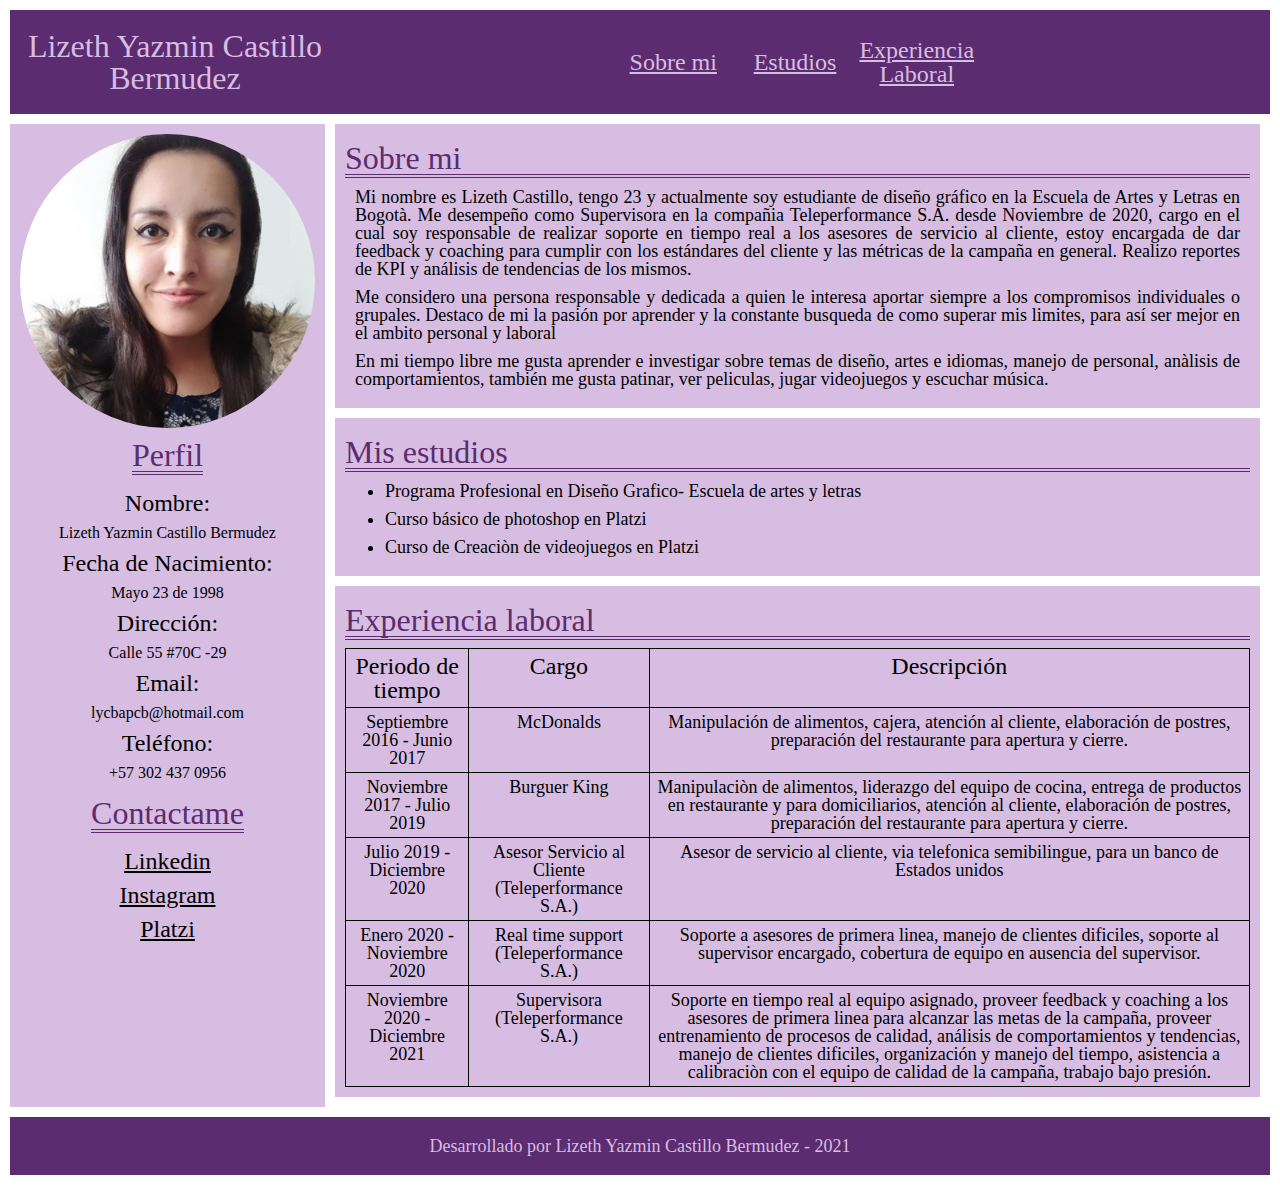
==== LizethCastillo/index.html @ a5ecfaba "CV Lizeth Castillo" ====
<!DOCTYPE html>
<html lang="es">

<head>
    <meta charset="UTF-8" />
    <meta name="author" content="Lizeth Castillo">
    <title>
        Online CV - Lizeth Castillo
    </title>
    <link rel="stylesheet" href="static/css/Reset.css">
    <link rel="stylesheet" href="static/css/Styles.css">
</head>

<body>
    <header>
        <h1 class="header__title">Lizeth Yazmin Castillo Bermudez</h1>
        <nav class="header__navbar">
            <a class="header__navbar__a" href="#about_me">
                Sobre mi
            </a>
            <a class="header__navbar__a" href="#study">
                Estudios
            </a>
            <a class="header__navbar__a" href="#experience">
                Experiencia Laboral
            </a>
        </nav>
    </header>
    <div class="main">
        <aside class="info">
            <img class="info__img" src="static/img/Foto Carne.jpg" alt="Profile Pic">
            <h3 class="info__title">Perfil</h3>
            <ul class="info__list">
                <li class="info__subtitle">Nombre:</li>
                <span class="info__text">Lizeth Yazmin Castillo Bermudez</span>
                <li class="info__subtitle">Fecha de Nacimiento:</li>
                <span class="info__text">Mayo 23 de 1998</span>
                <li class="info__subtitle">Dirección:</li>
                <span class="info__text">Calle 55 #70C -29</span>
                <li class="info__subtitle">Email:</li>
                <span class="info__text">lycbapcb@hotmail.com</span>
                <li class="info__subtitle">Teléfono:</li>
                <span class="info__text">+57 302 437 0956</span>
            </ul>
            <h3 class="info__title">Contactame</h3>
            <ul class="info__list">
                <li class="info__subtitle">
                    <a href="https://www.linkedin.com/in/lizeth-castillo-bermudez-280788219/">
                        Linkedin
                    </a>
                </li>
                <li class="info__subtitle">
                    <a href="https://www.instagram.com/photoslizzz/?hl=es-la">
                        Instagram
                    </a>
                </li>
                <li class=" info__subtitle ">
                    <a href="https://platzi.com/p/Lizzyyywashere/ ">
                        Platzi
                    </a>
                </li>
            </ul>
        </aside>
        <article>
            <section id="about_me">
                <h3 class="article__title ">Sobre mi</h3>
                <p class="article__paragraph ">Mi nombre es Lizeth Castillo, tengo 23 y actualmente soy estudiante de diseño gráfico en la Escuela de Artes y Letras en Bogotà. Me desempeño como Supervisora en la compañia Teleperformance S.A. desde Noviembre de 2020, cargo en el cual
                    soy responsable de realizar soporte en tiempo real a los asesores de servicio al cliente, estoy encargada de dar feedback y coaching para cumplir con los estándares del cliente y las métricas de la campaña en general. Realizo reportes
                    de KPI y análisis de tendencias de los mismos.
                </p>
                <p class="article__paragraph ">Me considero una persona responsable y dedicada a quien le interesa aportar siempre a los compromisos individuales o grupales. Destaco de mi la pasión por aprender y la constante busqueda de como superar mis limites, para así ser mejor
                    en el ambito personal y laboral</p>
                <p class="article__paragraph ">En mi tiempo libre me gusta aprender e investigar sobre temas de diseño, artes e idiomas, manejo de personal, anàlisis de comportamientos, también me gusta patinar, ver peliculas, jugar videojuegos y escuchar música.</p>

            </section>

            <section id="study">
                <h3 class="article__title ">Mis estudios</h3>
                <ul class="article__list ">
                    <li class="article__li ">
                        Programa Profesional en Diseño Grafico- Escuela de artes y letras
                    </li>
                    <li class="article__li ">
                        Curso básico de photoshop en Platzi
                    </li>
                    <li class="article__li ">
                        Curso de Creaciòn de videojuegos en Platzi
                    </li>
                </ul>
            </section>

            <section id="experience">
                <h3 class="article__title ">Experiencia laboral</h3>
                <table>
                    <tr>
                        <th>
                            Periodo de tiempo
                        </th>
                        <th>
                            Cargo
                        </th>
                        <th>
                            Descripción
                        </th>
                    </tr>
                    <tr>
                        <td>
                            Septiembre 2016 - Junio 2017
                        </td>
                        <td>
                            McDonalds
                        </td>
                        <td> Manipulación de alimentos, cajera, atención al cliente, elaboración de postres, preparación del restaurante para apertura y cierre.</td>
                    </tr>
                    <tr>
                        <td>
                            Noviembre 2017 - Julio 2019
                        </td>
                        <td>
                            Burguer King
                        </td>
                        <td>
                            Manipulaciòn de alimentos, liderazgo del equipo de cocina, entrega de productos en restaurante y para domiciliarios, atención al cliente, elaboración de postres, preparación del restaurante para apertura y cierre.
                        </td>
                    </tr>
                    <tr>
                        <td>
                            Julio 2019 - Diciembre 2020
                        </td>
                        <td>
                            Asesor Servicio al Cliente (Teleperformance S.A.)
                        </td>
                        <td> Asesor de servicio al cliente, via telefonica semibilingue, para un banco de Estados unidos
                        </td>
                    </tr>
                    <tr>
                        <td>
                            Enero 2020 - Noviembre 2020
                        </td>
                        <td>
                            Real time support (Teleperformance S.A.)
                        </td>
                        <td> Soporte a asesores de primera linea, manejo de clientes dificiles, soporte al supervisor encargado, cobertura de equipo en ausencia del supervisor. </td>
                    </tr>
                    <tr>
                        <td>
                            Noviembre 2020 - Diciembre 2021
                        </td>
                        <td>
                            Supervisora (Teleperformance S.A.) </td>
                        <td> Soporte en tiempo real al equipo asignado, proveer feedback y coaching a los asesores de primera linea para alcanzar las metas de la campaña, proveer entrenamiento de procesos de calidad, análisis de comportamientos y tendencias,
                            manejo de clientes dificiles, organización y manejo del tiempo, asistencia a calibraciòn con el equipo de calidad de la campaña, trabajo bajo presión. </td>
                    </tr>
                </table>
            </section>


        </article>

    </div>

    <footer style="text-align: center; ">
        <p>Desarrollado por Lizeth Yazmin Castillo Bermudez - 2021</p>
    </footer>
</body>

</html>
---- LizethCastillo/static/css/Styles.css ----
:root {
    --main--color: #5b2c6f;
    --secondary--color: #D7BDE2;
}

body {
    margin: 10px;
}

header,
footer {
    background-color: var(--main--color);
    grid-template-columns: 25% 75%;
    padding: 20px 10px;
    color: var(--secondary--color);
    font-size: large;
}

a {
    color: black;
}

header,
.header__navbar {
    display: grid;
    justify-content: space-around;
    align-items: center;
    justify-items: center;
    text-align: center;
    font-size: x-large;
}

.header__title,
.info__title,
.article__title {
    font-size: xx-large;
}

.header__navbar {
    grid-template-columns: repeat(3, 33%);
}

.header__navbar__a {
    color: var(--secondary--color);
}

.main {
    margin: 10px 0;
    display: grid;
    grid-template-columns: 25% 75%;
}

.info {
    display: block;
    align-items: center;
    justify-items: center;
    text-align: left;
    background-color: var(--secondary--color);
    padding: 10px;
}

.info__img {
    border-radius: 50%;
    width: 100%;
}

.info__list {
    margin: 1rem;
    text-align: center;
}

.info__title {
    text-align: center;
}

.info__title,
.article__title {
    color: var(--main--color);
    border-bottom: 4px double var(--main--color);
    margin: 0.5rem 0;
}

.info__subtitle,
.info__text {
    margin: 10px;
}

.info__subtitle {
    font-size: x-large;
}

.info__subtitle::before {
    color: var(--main--color);
}

section {
    margin: 10px 10px;
    background-color: var(--secondary--color);
    padding: 10px;
}

section:first-child {
    margin: 0 10px;
}

th,
td {
    border: 1px double rgb(0, 0, 0);
    padding: 5px;
    font-size: large;
    text-align: justify;
}

th {
    font-size: x-large;
    text-align: center;
}

td {
    text-align: center;
}

.article__list {
    list-style-type: disc;
    padding: 0 0 0 40px;
}

.article__paragraph,
.article__li {
    font-size: large;
}

.article__paragraph {
    margin: 10px 10px;
    text-align: justify;
}

.article__li {
    font-size: large;
    margin: 10px 0;
}
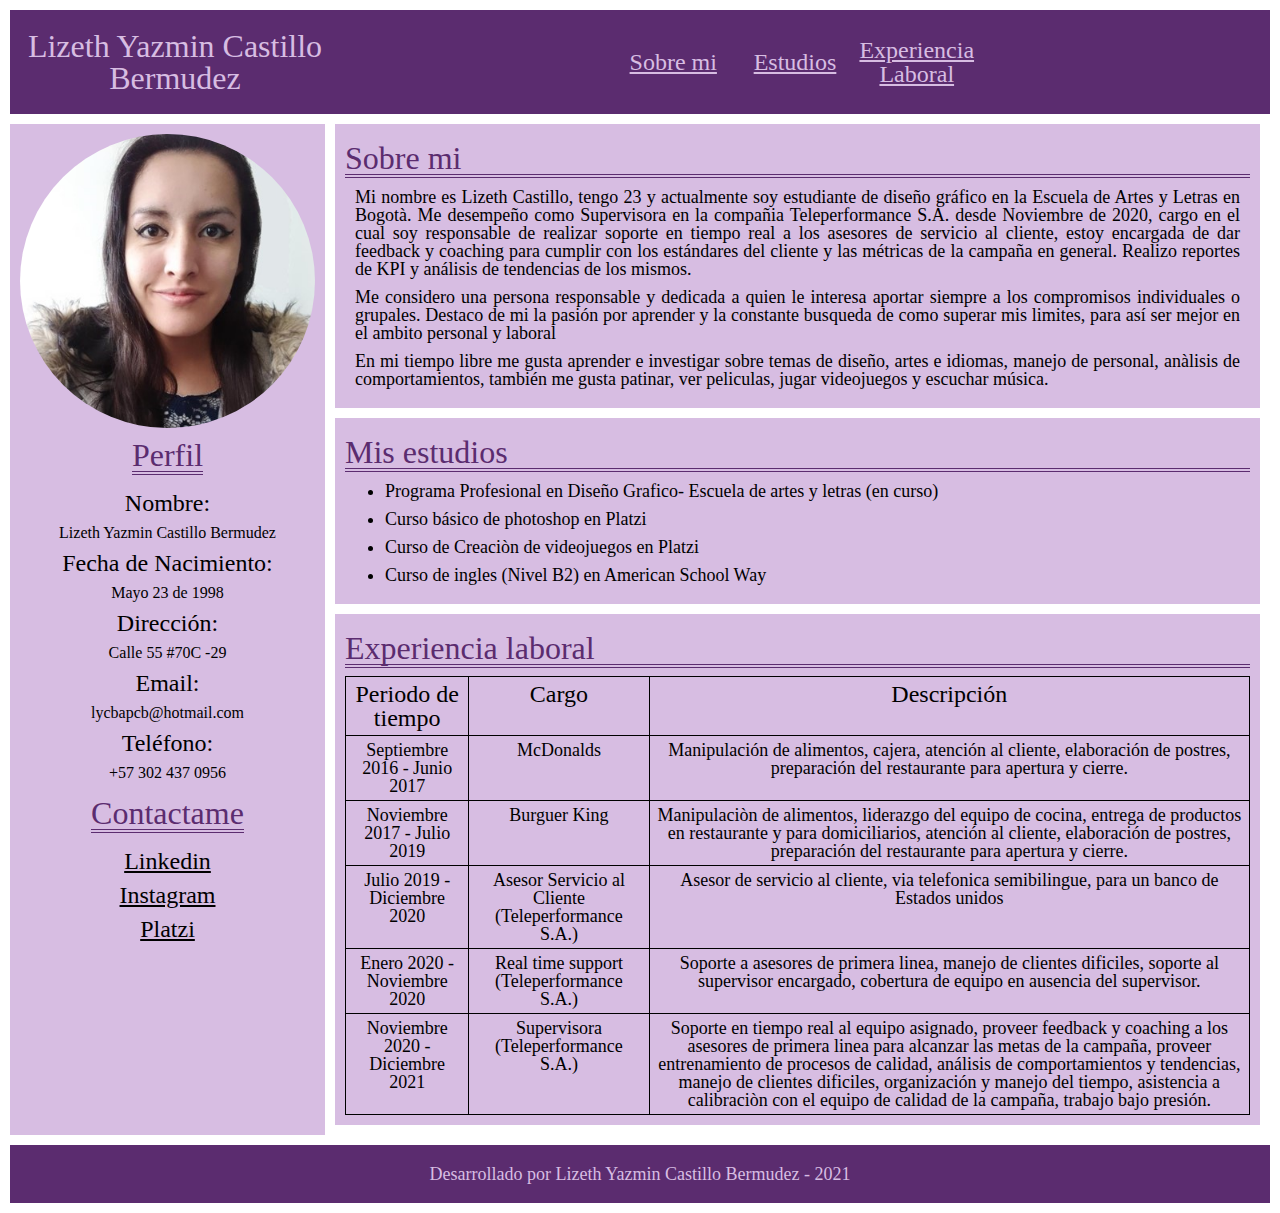
==== commit 469c7654: "update studies" ====
--- a/LizethCastillo/index.html
+++ b/LizethCastillo/index.html
@@ -78,13 +78,16 @@
                 <h3 class="article__title ">Mis estudios</h3>
                 <ul class="article__list ">
                     <li class="article__li ">
-                        Programa Profesional en Diseño Grafico- Escuela de artes y letras
+                        Programa Profesional en Diseño Grafico- Escuela de artes y letras (en curso)
                     </li>
                     <li class="article__li ">
                         Curso básico de photoshop en Platzi
                     </li>
                     <li class="article__li ">
                         Curso de Creaciòn de videojuegos en Platzi
+                    </li>
+                    <li class="article__li ">
+                        Curso de ingles (Nivel B2) en American School Way
                     </li>
                 </ul>
             </section>
